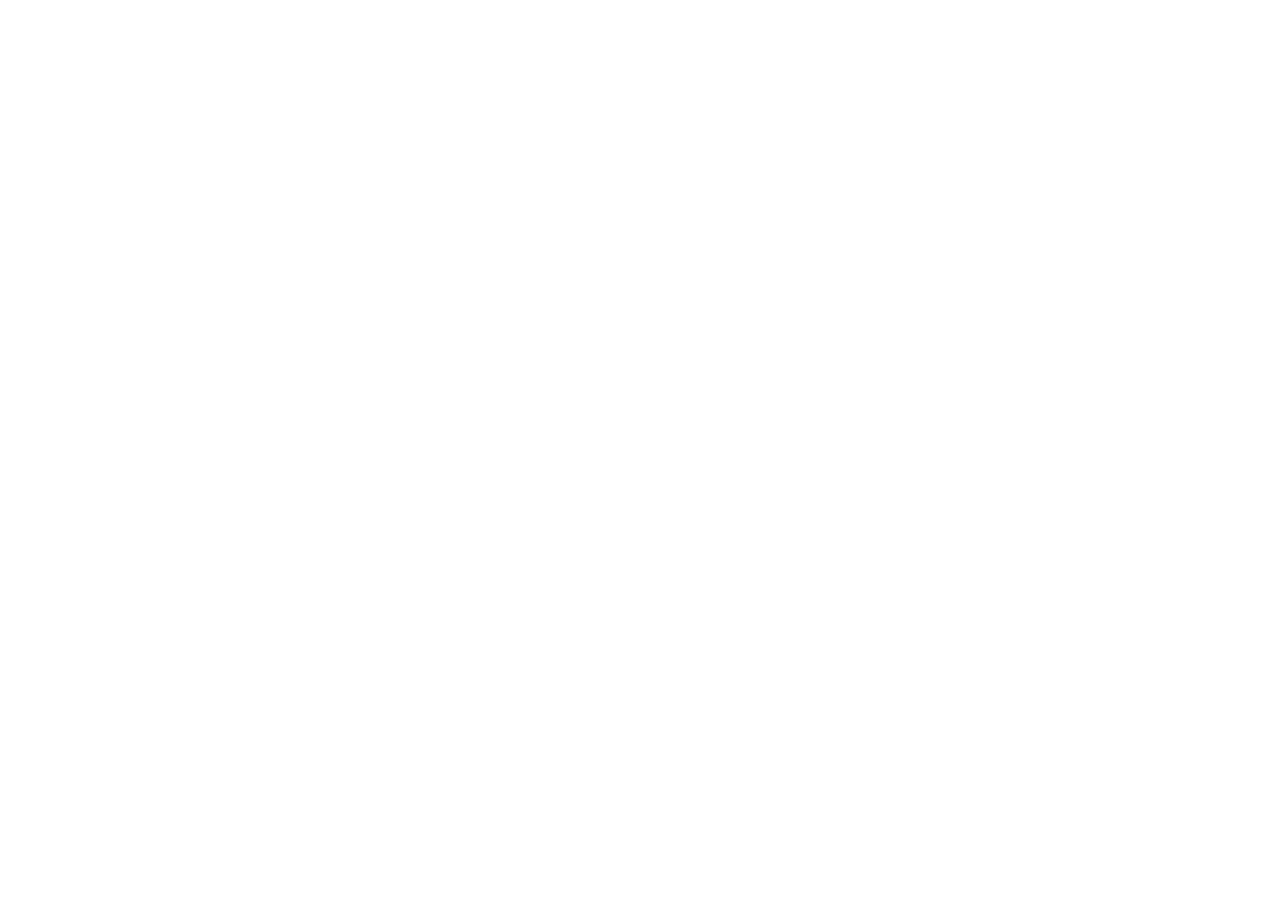
==== index.html @ d7bcc2be "Adds index" ====
<!DOCTYPE html>
<html>
<head>
  <link rel="stylesheet" href="https://maxcdn.bootstrapcdn.com/bootstrap/4.0.0-beta.3/css/bootstrap.min.css" integrity="sha384-Zug+QiDoJOrZ5t4lssLdxGhVrurbmBWopoEl+M6BdEfwnCJZtKxi1KgxUyJq13dy" crossorigin="anonymous">
  <link rel="stylesheet" type="text/css" href="css/candy-vis.css">

</head>
<body>
  <div id="main-area" class="">
    <div id="header" class="text-center"></div>
    <div id="dashboard">
        <div id="data-viz" class="text-center"> </div>
        <div id="options-dash"></div>
    </div>
    <div id="description"> </div>
  </div>
  <script src="js/candy_vis.js" type="text/javascript"></script>
</body>
</html>
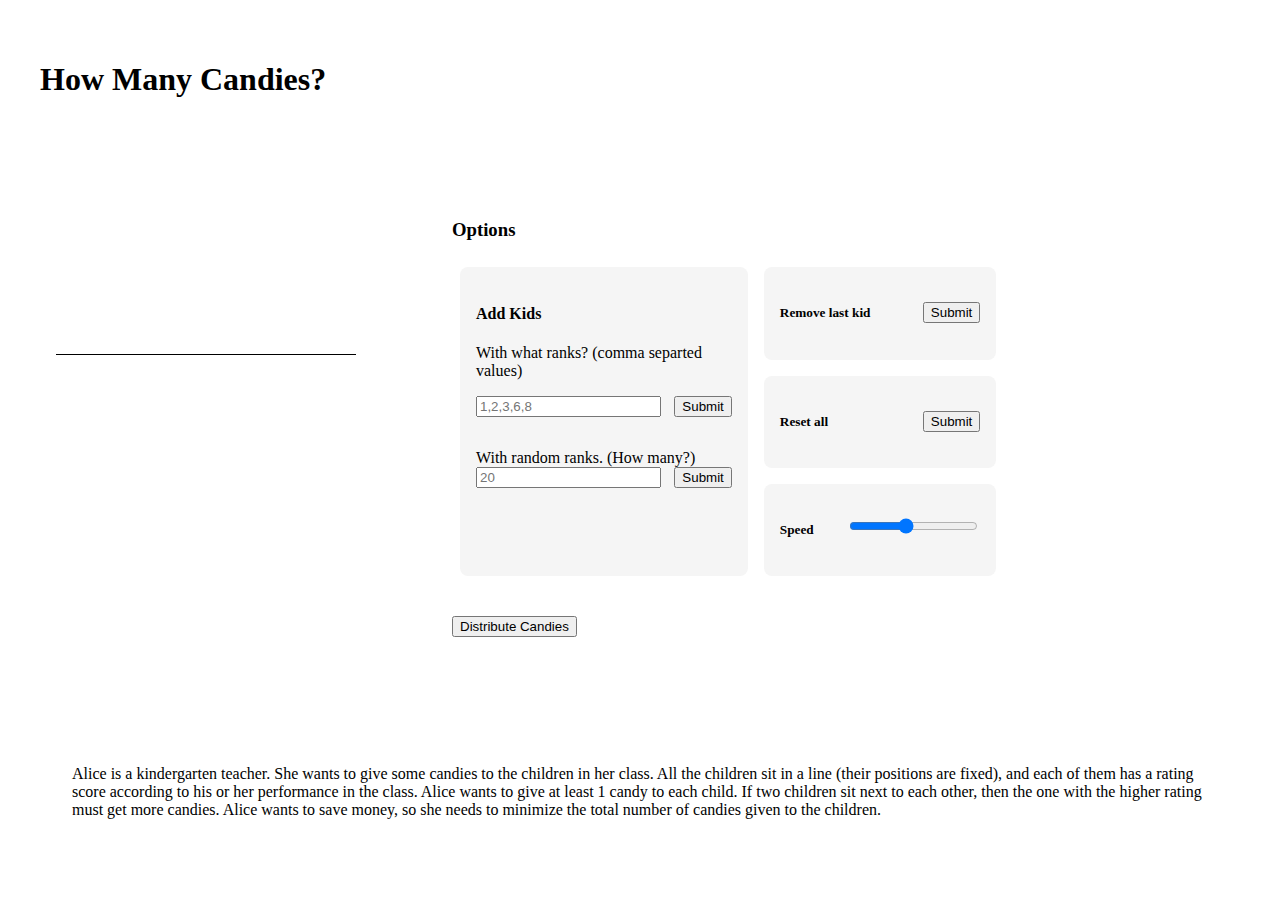
==== commit 1d6e3951: "Fix route for css" ====
--- a/index.html
+++ b/index.html
@@ -2,7 +2,7 @@
 <html>
 <head>
   <link rel="stylesheet" href="https://maxcdn.bootstrapcdn.com/bootstrap/4.0.0-beta.3/css/bootstrap.min.css" integrity="sha384-Zug+QiDoJOrZ5t4lssLdxGhVrurbmBWopoEl+M6BdEfwnCJZtKxi1KgxUyJq13dy" crossorigin="anonymous">
-  <link rel="stylesheet" type="text/css" href="css/candy-vis.css">
+  <link rel="stylesheet" type="text/css" href="resources/public/css/candy-vis.css">
 
 </head>
 <body>
@@ -14,6 +14,6 @@
     </div>
     <div id="description"> </div>
   </div>
-  <script src="js/candy_vis.js" type="text/javascript"></script>
+  <script src="resources/public/js/candy_vis.js" type="text/javascript"></script>
 </body>
 </html>
--- a/resources/public/css/candy-vis.css
+++ b/resources/public/css/candy-vis.css
@@ -0,0 +1,63 @@
+#candies-header {
+    padding: 2em;}
+
+#dashboard {
+    display: flex;
+}
+
+#data-viz {
+    padding: 3em;
+}
+
+#my-viz {
+    border-bottom: solid;
+    border-width: 1px;
+}
+
+#options-form {
+    padding: 3em;
+}
+
+#form-container {
+    display: flex;}
+
+#add-container {
+    flex-basis: 50%}
+
+.inlinesec {
+    display: flex;
+    align-items: baseline;
+}
+
+.f80 {margin-right: 1em;
+      flex-basis: 80%;
+     }
+.f20 {flex-basis: 20%;}
+
+#random-kid-container {
+    margin-top: 2em;
+}
+
+#other-container {
+    flex-basis: 50%;
+    display: flex;
+    flex-direction: column;
+    align-items: stretch;
+    justify-content: space-evenly;
+}
+
+.greybox {
+    background: whitesmoke;
+    border-radius: 0.5em;
+    padding: 1em;
+    margin: 0.5em;}
+
+#go-button {
+    margin-top: 2em;
+}
+
+#description {
+    padding: 4em;
+}
+
+
